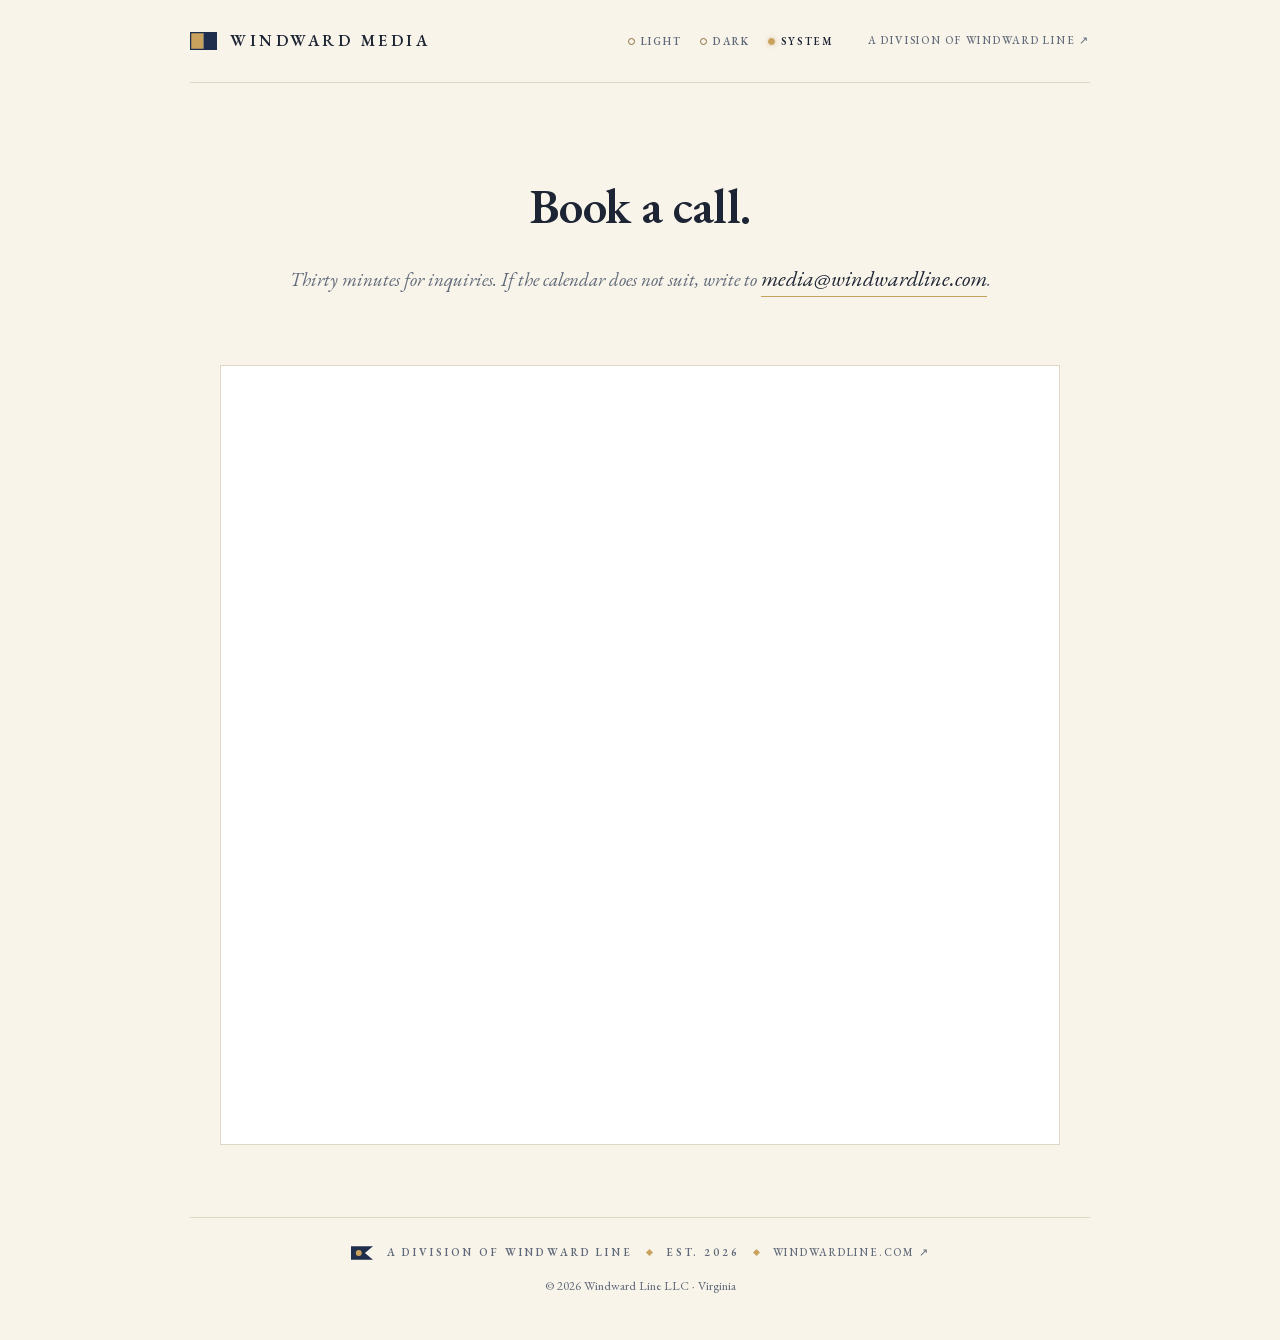
==== schedule.html @ 53819300 "feat: the gangway — a scheduling page joins the site - /schedule embeds the division's Koalendar boo" ====
<!DOCTYPE html>
<html lang="en">
<head>
<meta charset="utf-8">
<meta name="viewport" content="width=device-width, initial-scale=1">
<title>Schedule — Windward Media</title>
<meta name="description" content="Book a call with Windward Media, the production division of Windward Line.">
<script src="script.js"></script>
<link rel="preload" href="fonts/EBGaramond-Roman.woff2" as="font" type="font/woff2" crossorigin>
<link rel="preload" href="fonts/EBGaramond-Italic.woff2" as="font" type="font/woff2" crossorigin>
<link rel="stylesheet" href="style.css">
<link rel="icon" href="favicon.ico" sizes="32x32">
<link rel="icon" href="favicon.svg" type="image/svg+xml">
<link rel="apple-touch-icon" href="apple-touch-icon.png">
</head>
<body>

<header class="top">
  <a class="brand" href="/">
    <svg class="kflag" width="27" height="18" viewBox="0 0 30 20" role="img" aria-label="Windward Media flag">
      <rect x="0.7" y="0.7" width="14.3" height="18.6" fill="#c9a25e"/>
      <rect x="15" y="0.7" width="14.3" height="18.6" fill="#202e4d"/>
      <rect class="mount" x="0.7" y="0.7" width="28.6" height="18.6" fill="none" stroke-width="1.4"/>
    </svg>
    <span class="brand-name">Windward Media</span>
  </a>
  <div class="top-right">
    <div class="lamp" role="group" aria-label="Lamp">
      <button class="lamp-opt" type="button" data-set-theme="light" aria-pressed="false">Light</button>
      <button class="lamp-opt" type="button" data-set-theme="dark" aria-pressed="false">Dark</button>
      <button class="lamp-opt" type="button" data-set-theme="system" aria-pressed="true">System</button>
    </div>
    <a class="top-link" href="https://windwardline.com" target="_blank" rel="noopener">A division of Windward Line ↗</a>
  </div>
</header>

<main>
  <section class="hero" aria-label="Schedule">
    <h1 class="hero-h1">Book a call.</h1>
    <p class="hero-sub">Thirty minutes for inquiries. If the calendar does not suit,
    write to <a class="contact-link" href="mailto:media@windwardline.com?subject=%5BWindward%20Media%5D%20Contact">media@windwardline.com</a>.</p>
  </section>

  <section class="sched" aria-label="Booking calendar">
    <iframe class="sched-frame" src="https://koalendar.com/e/windward-media?embed=true" title="Windward Media booking calendar" loading="lazy"></iframe>
  </section>
</main>

<footer class="foot">
  <span class="plate">
    <svg class="hflag" width="22" height="14" viewBox="0 0 34 21" aria-hidden="true">
      <path class="f" d="M0 0 H34 L21.5 10.5 L34 21 H0 Z"/>
      <circle class="d" cx="12" cy="10.5" r="4.6"/>
    </svg>
    <span class="plate-text">A division of Windward Line</span>
    <span class="plate-diamond" aria-hidden="true"></span>
    <span class="plate-text">Est. 2026</span>
    <span class="plate-diamond" aria-hidden="true"></span>
    <a class="plate-link" href="https://windwardline.com" target="_blank" rel="noopener">windwardline.com&nbsp;↗</a>
  </span>
  <span class="foot-copy">© 2026 Windward Line LLC · Virginia</span>
</footer>

</body>
</html>
---- style.css ----
/* Windward Media — the Masthead and the Slate. Spec: docs/superpowers/specs/2026-07-27-media-masthead-slate-design.md */

:root {
  color-scheme: light dark;
  --g: #f8f4ea;
  --ink: #1d2433;
  --mut: #5f6878;
  --line: #ded7c6;
  --gold: #c9a25e;
  --gold-ink: #8a6b39;
  --kf-stroke: #202e4d;
  --hf-fill: #202e4d;
  --hf-stroke: transparent;
  --hf-sw: 0;
  --hf-dot: #c9a25e;
}

@media (prefers-color-scheme: dark) {
  :root {
  --g: #111527;
  --ink: #e8e5da;
  --mut: #99a0b0;
  --line: rgba(232, 229, 218, 0.14);
  --gold: #c9a25e;
  --gold-ink: #d9bd85;
  --kf-stroke: #d9bd85;
  --hf-fill: transparent;
  --hf-stroke: #d9bd85;
  --hf-sw: 1.6;
  --hf-dot: #d9bd85;
  }
}

/* The lamp: a stored choice outranks the OS preference */
:root[data-theme="light"] {
  --g: #f8f4ea;
  --ink: #1d2433;
  --mut: #5f6878;
  --line: #ded7c6;
  --gold: #c9a25e;
  --gold-ink: #8a6b39;
  --kf-stroke: #202e4d;
  --hf-fill: #202e4d;
  --hf-stroke: transparent;
  --hf-sw: 0;
  --hf-dot: #c9a25e;
}
:root[data-theme="dark"] {
  --g: #111527;
  --ink: #e8e5da;
  --mut: #99a0b0;
  --line: rgba(232, 229, 218, 0.14);
  --gold: #c9a25e;
  --gold-ink: #d9bd85;
  --kf-stroke: #d9bd85;
  --hf-fill: transparent;
  --hf-stroke: #d9bd85;
  --hf-sw: 1.6;
  --hf-dot: #d9bd85;
}

@font-face {
  font-family: "EB Garamond";
  font-style: normal;
  font-weight: 400 800;
  font-display: swap;
  src: url(fonts/EBGaramond-Roman.woff2) format("woff2");
}
@font-face {
  font-family: "EB Garamond";
  font-style: italic;
  font-weight: 400;
  font-display: swap;
  src: url(fonts/EBGaramond-Italic.woff2) format("woff2");
}

* { box-sizing: border-box; margin: 0; }

body {
  font-family: "EB Garamond", Georgia, serif;
  background: var(--g);
  color: var(--ink);
  line-height: 1.6;
  -webkit-font-smoothing: antialiased;
  max-width: 960px;
  margin: 0 auto;
  padding: 0 30px;
}

/* flags — division fields are constant; only the mount flips (flag law) */
.kflag .mount { stroke: var(--kf-stroke); }
.hflag .f { fill: var(--hf-fill); stroke: var(--hf-stroke); stroke-width: var(--hf-sw); }
.hflag .d { fill: var(--hf-dot); }

/* top bar */
.top {
  display: flex;
  align-items: center;
  justify-content: space-between;
  gap: 18px;
  padding: 26px 0;
  border-bottom: 1px solid var(--line);
}
.brand { display: flex; align-items: center; gap: 13px; }
.brand-name {
  font-weight: 600;
  font-size: 16px;
  letter-spacing: 0.22em;
  text-transform: uppercase;
  white-space: nowrap;
}
.top-right { display: flex; align-items: center; gap: 26px; flex-wrap: wrap; justify-content: flex-end; }
.top-link {
  font-size: 11px;
  font-weight: 500;
  letter-spacing: 0.16em;
  color: var(--mut);
  text-decoration: none;
  text-transform: uppercase;
  white-space: nowrap;
}
.top-link:hover { color: var(--gold-ink); }

/* the lamp */
.lamp { display: flex; align-items: center; gap: 2px; }
.lamp-opt {
  display: flex;
  align-items: center;
  gap: 6px;
  background: none;
  border: none;
  padding: 8px 8px;
  cursor: pointer;
  font-family: "EB Garamond", Georgia, serif;
  font-size: 10.5px;
  font-weight: 600;
  letter-spacing: 0.18em;
  text-transform: uppercase;
  color: var(--mut);
}
.lamp-opt::before {
  content: "";
  width: 5px;
  height: 5px;
  border-radius: 50%;
  border: 1px solid var(--gold-ink);
  flex: none;
}
.lamp-opt:hover { color: var(--gold-ink); }
.lamp-opt:focus-visible { outline: 2px solid var(--gold); outline-offset: 3px; }
.lamp-opt[aria-pressed="true"] { color: var(--ink); }
.lamp-opt[aria-pressed="true"]::before {
  background: var(--gold);
  border-color: var(--gold);
  box-shadow: 0 0 5px rgba(201, 162, 94, 0.55);
}

/* masthead hero — the one centered page in the family */
.hero { padding: 96px 0 58px; text-align: center; }
.hero-h1 {
  font-weight: 600;
  font-size: clamp(32px, 5.2vw, 50px);
  line-height: 1.08;
  letter-spacing: -0.01em;
  text-wrap: balance;
  max-width: 15ch;
  margin: 0 auto;
}
.hero-sub {
  margin-top: 18px;
  font-size: 19px;
  font-style: italic;
  color: var(--mut);
}

/* the slate */
.slate {
  border-top: 3px double var(--line);
  max-width: 560px;
  margin: 0 auto;
  padding: 40px 0 8px;
  text-align: center;
}
.slate-label {
  font-size: 11.5px;
  font-weight: 600;
  letter-spacing: 0.28em;
  text-transform: uppercase;
  color: var(--gold-ink);
}
.slate-note {
  margin-top: 16px;
  font-size: 17.5px;
  line-height: 1.65;
  color: var(--mut);
  max-width: 44ch;
  margin-left: auto;
  margin-right: auto;
}

/* contact */
.contact { padding: 64px 0 20px; text-align: center; }
.contact-label {
  font-size: 11.5px;
  font-weight: 600;
  letter-spacing: 0.2em;
  text-transform: uppercase;
  color: var(--gold-ink);
}
.contact-link {
  display: inline-block;
  margin-top: 10px;
  font-size: 22px;
  font-weight: 500;
  color: var(--ink);
  text-decoration: none;
  border-bottom: 1px solid var(--gold);
}
.contact-link:hover { color: var(--gold-ink); }
.contact-link:focus-visible { outline: 2px solid var(--gold); outline-offset: 3px; }

/* footer */
.foot {
  margin-top: 64px;
  border-top: 1px solid var(--line);
  padding: 26px 0 44px;
  display: flex;
  flex-direction: column;
  gap: 14px;
  align-items: center;
}
.plate { display: flex; align-items: center; gap: 14px; flex-wrap: wrap; justify-content: center; }
.plate-text {
  font-weight: 600;
  font-size: 11px;
  letter-spacing: 0.26em;
  text-transform: uppercase;
  color: var(--mut);
}
.plate-diamond {
  width: 5px;
  height: 5px;
  background: var(--gold);
  transform: rotate(45deg);
  flex: none;
}
.plate-link {
  font-size: 11px;
  font-weight: 500;
  letter-spacing: 0.16em;
  text-transform: uppercase;
  color: var(--mut);
  text-decoration: none;
}
.plate-link:hover { color: var(--gold-ink); }
.foot-copy { font-size: 12.5px; color: var(--mut); }

/* the gangway (scheduling) */
a.brand { text-decoration: none; color: inherit; }
.sched { max-width: 900px; margin: 0 auto; padding: 10px 30px 8px; }
.sched-frame { display: block; width: 100%; height: 780px; border: 1px solid var(--line); background: #ffffff; }
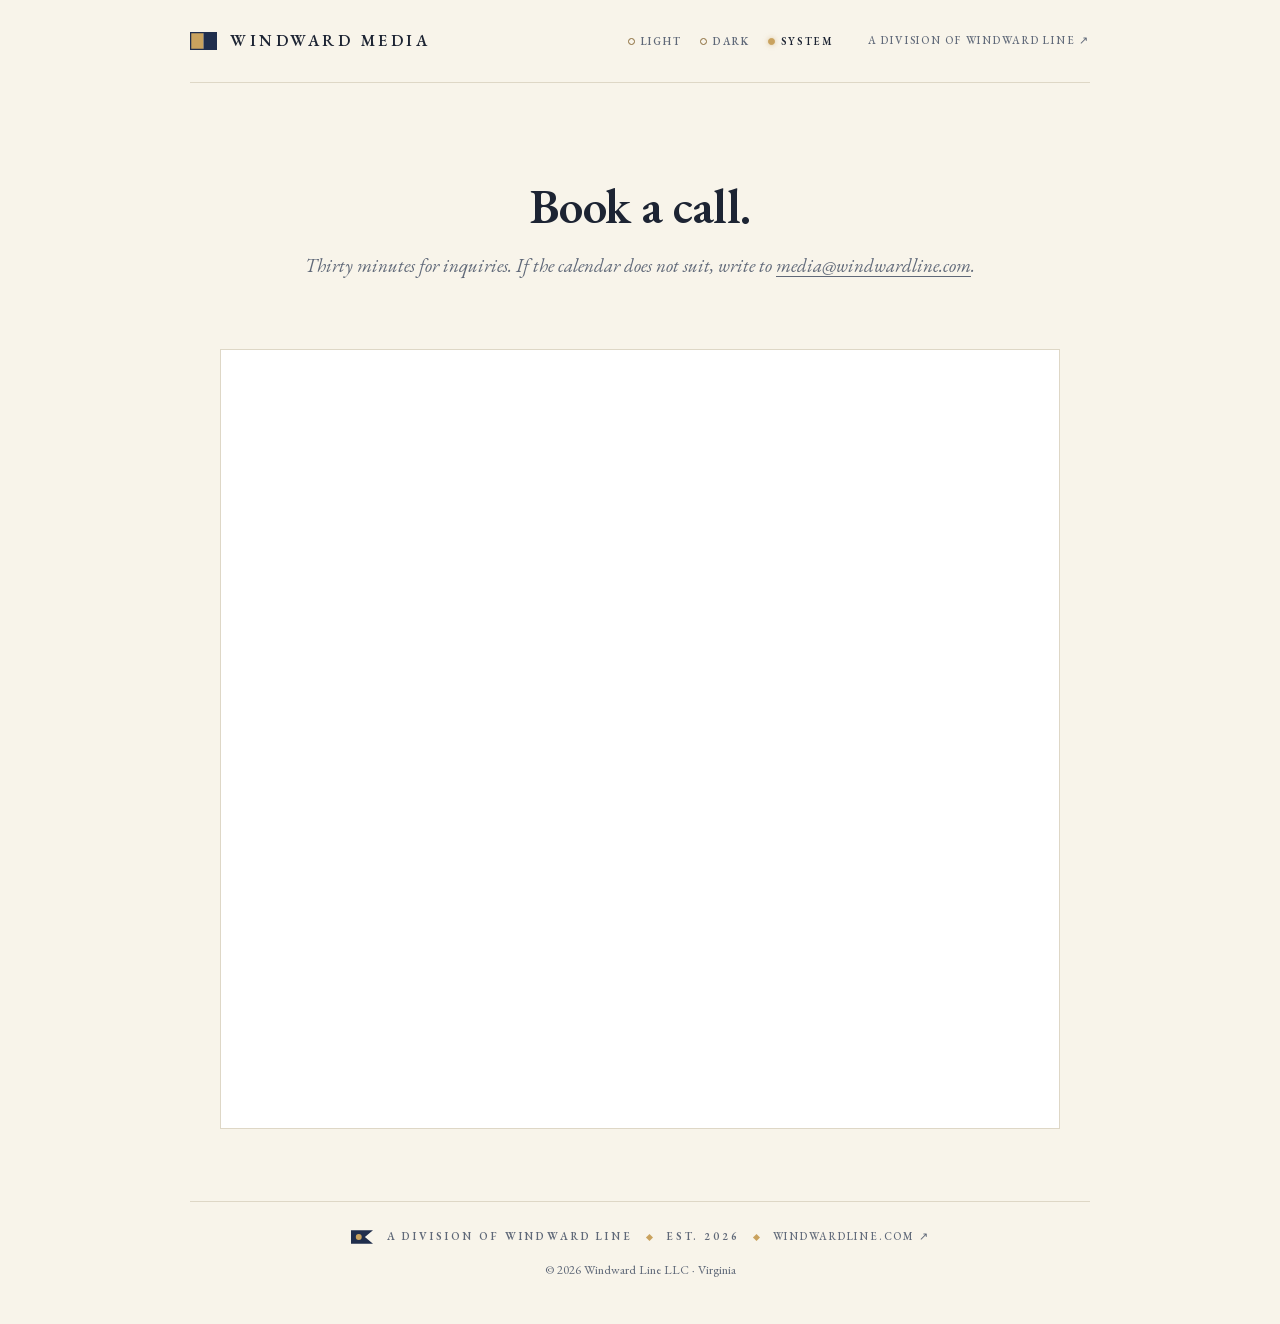
==== commit 44281051: "fix: contact separator and inline schedule email - Gold diamond separator between the contact email " ====
--- a/schedule.html
+++ b/schedule.html
@@ -38,7 +38,7 @@
   <section class="hero" aria-label="Schedule">
     <h1 class="hero-h1">Book a call.</h1>
     <p class="hero-sub">Thirty minutes for inquiries. If the calendar does not suit,
-    write to <a class="contact-link" href="mailto:media@windwardline.com?subject=%5BWindward%20Media%5D%20Contact">media@windwardline.com</a>.</p>
+    write to <a href="mailto:media@windwardline.com?subject=%5BWindward%20Media%5D%20Contact">media@windwardline.com</a>.</p>
   </section>
 
   <section class="sched" aria-label="Booking calendar">
--- a/style.css
+++ b/style.css
@@ -259,3 +259,5 @@
 a.brand { text-decoration: none; color: inherit; }
 .sched { max-width: 900px; margin: 0 auto; padding: 10px 30px 8px; }
 .sched-frame { display: block; width: 100%; height: 780px; border: 1px solid var(--line); background: #ffffff; }
+.contact-sep { display: inline-block; width: 5px; height: 5px; background: var(--gold); transform: rotate(45deg); margin: 0 18px; vertical-align: middle; }
+.hero-sub a { color: inherit; text-decoration: underline; text-underline-offset: 4px; }
